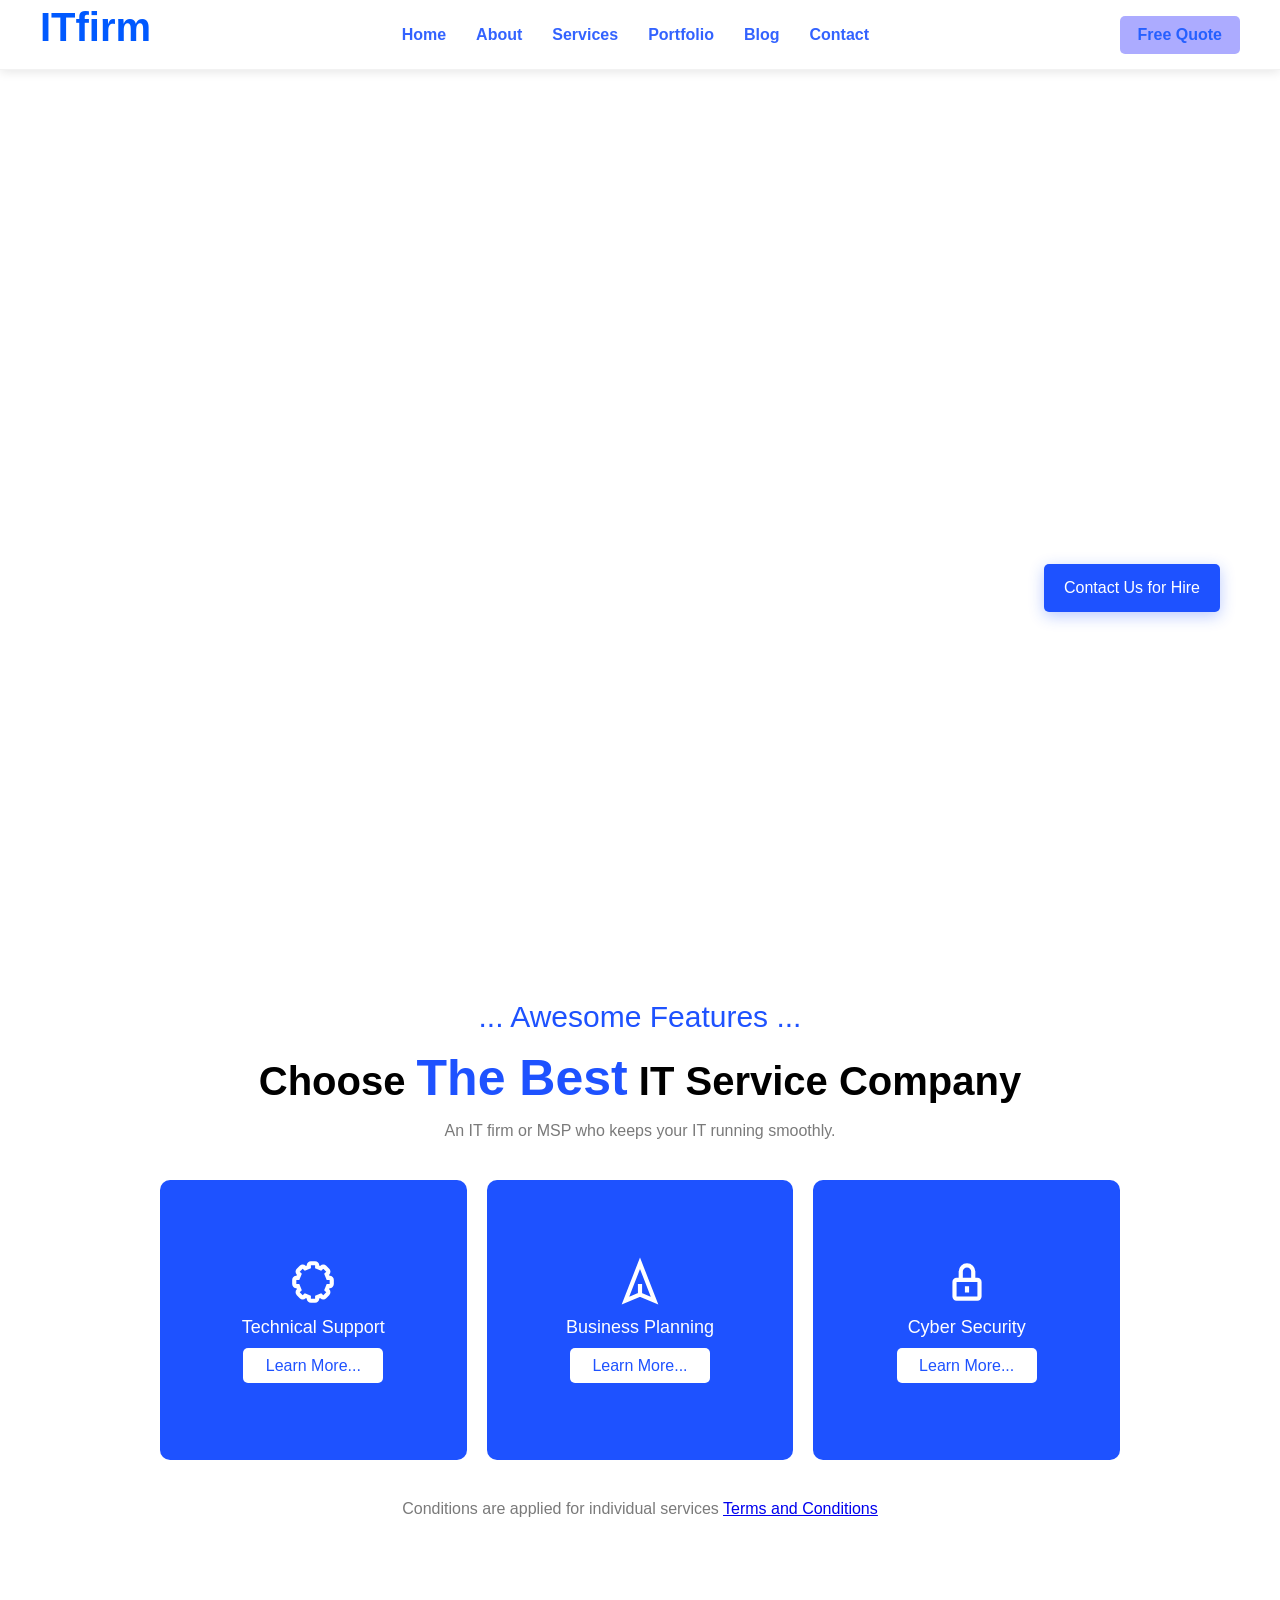
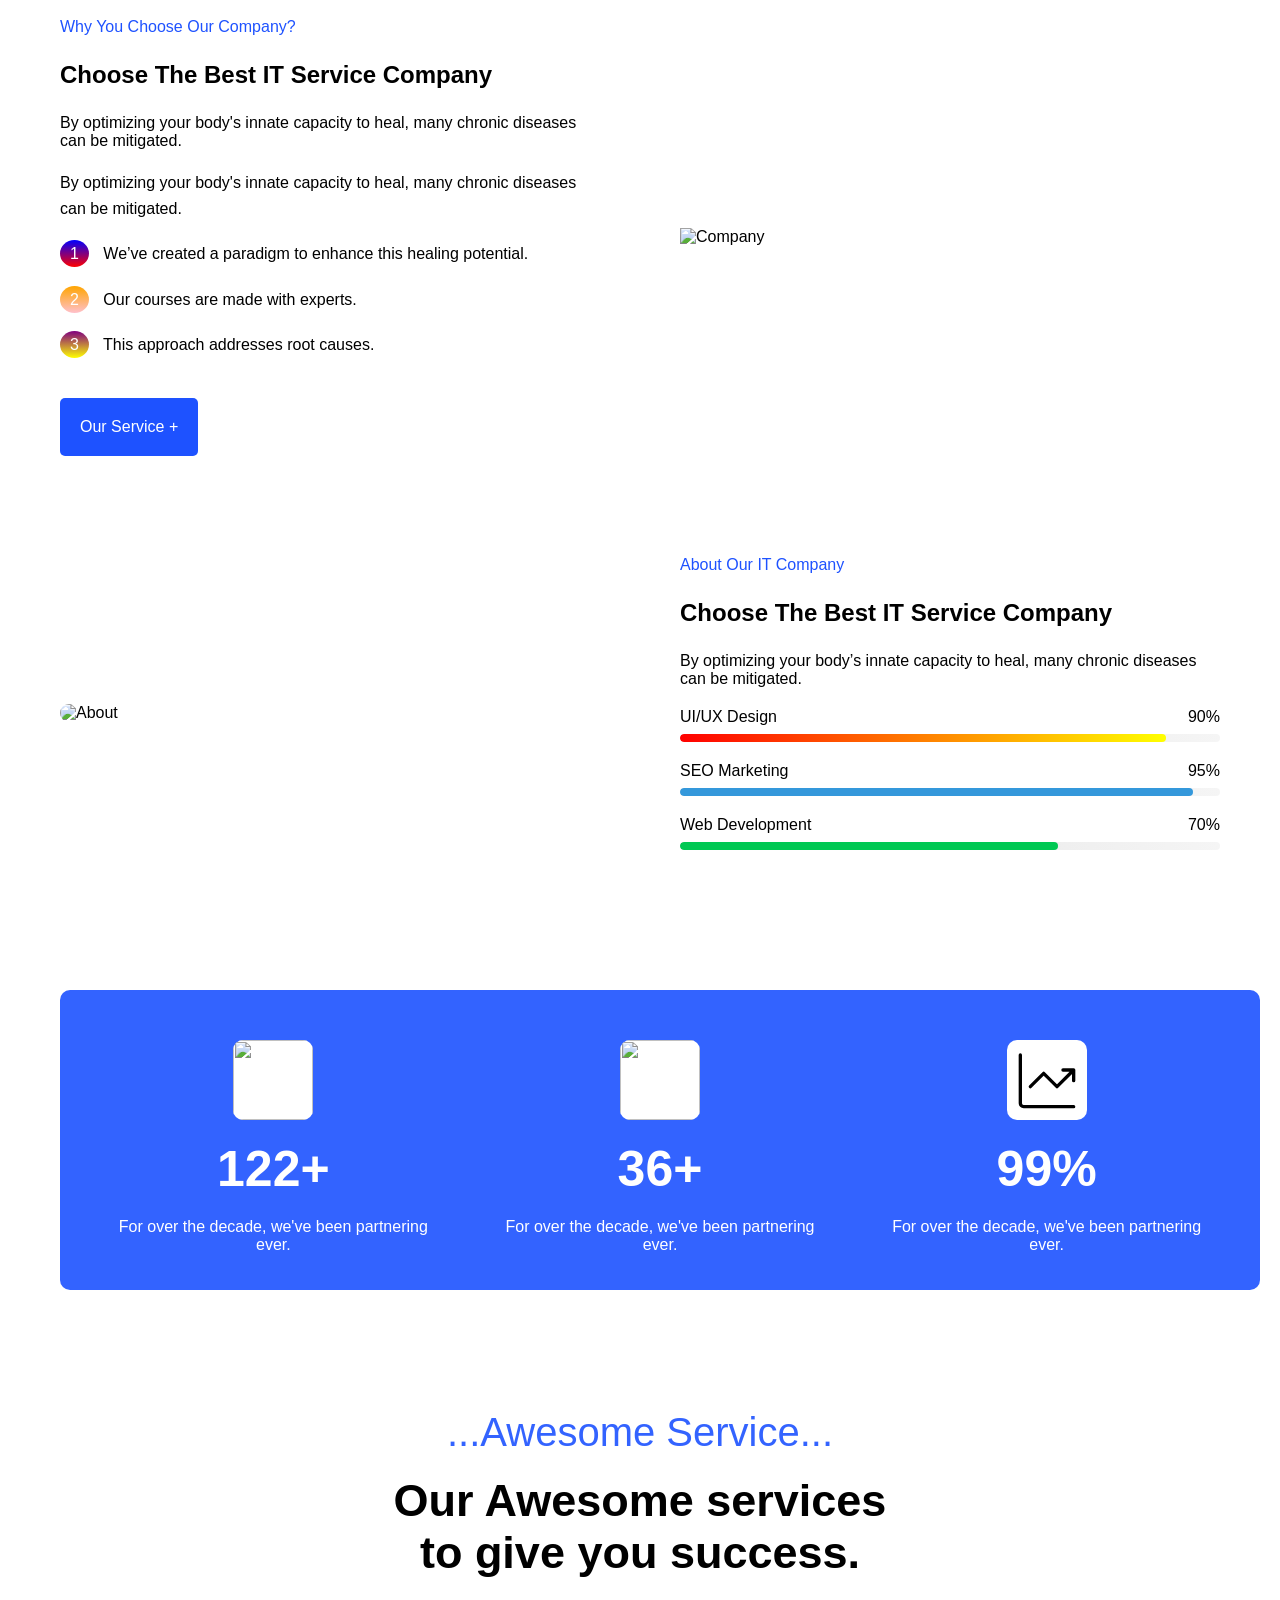
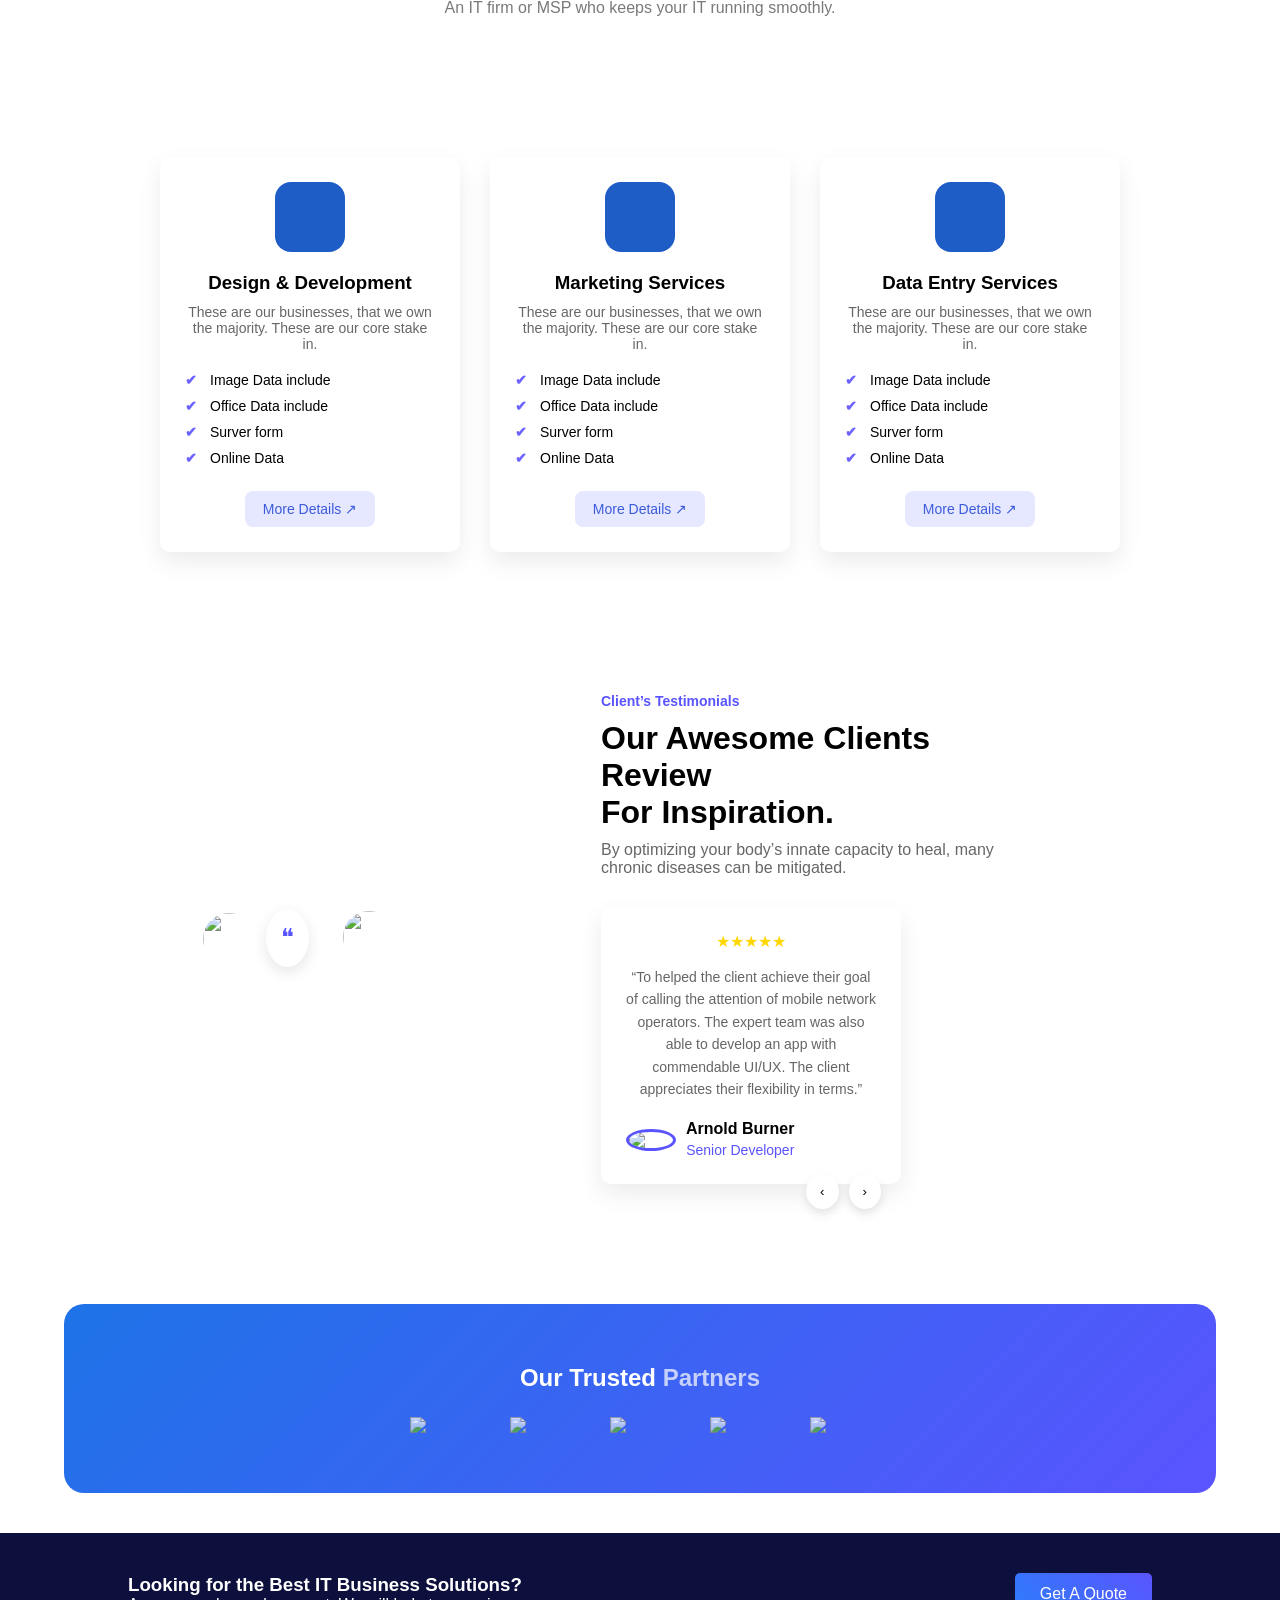
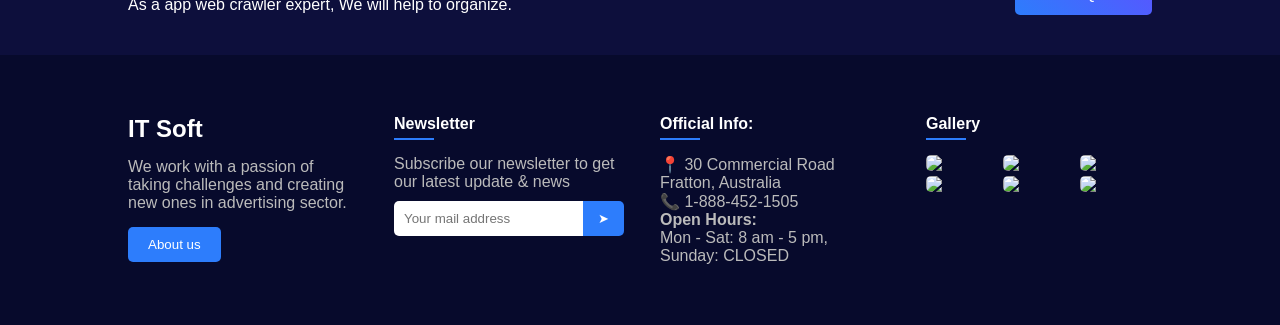
==== Component/index.html @ 1230f1ce "final out" ====
<!DOCTYPE html>
<html lang="en">
<head>
    <meta charset="UTF-8">
    <meta name="viewport" content="width=device-width, initial-scale=1.0">
    <title>IT Firm</title>
    <link rel="stylesheet" href="index.css">
</head>

<body>

    <!-- HOME SECTION -->
    <section class="home" id="home">

        <div class="nav-container">

            <div class="logo">
                <h1>ITfirm</h1>
            </div>

            <nav>
                <a href="#home">Home</a>
                <a href="#about">About</a>
                <a href="#services">Services</a>
                <a href="#portfolio">Portfolio</a>
                <a href="#blog">Blog</a>
                <a href="#contact">Contact</a>
            </nav>

            <div class="quotes-btn">
                <button>Free Quote</button>
            </div>

            <!-- Hamburger Menu -->
            <div class="hamburger" id="hamburger">
                <span></span>
                <span></span>
                <span></span>
            </div>

        </div>

        <!-- Mobile Navigation -->
        <nav class="mobile-nav" id="mobileNav">
            <a href="#home">Home</a>
            <a href="#about">About</a>
            <a href="#services">Services</a>
            <a href="#portfolio">Portfolio</a>
            <a href="#blog">Blog</a>
            <a href="#contact">Contact</a>
        </nav>

        <div class="hero">

            <div class="hero-content">
                <h1>Learning, Working and Vacationing.</h1>

                <p>
                    We observe the ongoing trends and analyze the upcoming technologies
                    to provide the best IT solutions to our clients.
                </p>

                <div class="contact-btn">
                    <button>Contact Us for Hire</button>
                </div>
            </div>

        </div>

    </section>


    <!-- SERVICE SECTION -->
    <section class="service" id="services">

        <div class="service-title">

            <p class="blue">... Awesome Features ...</p>

            <h1>
                Choose <span class="blue">The Best</span> IT Service Company
            </h1>

            <p class="gray-text">
                An IT firm or MSP who keeps your IT running smoothly.
            </p>

        </div>

        <div class="service-card-container">

            <!-- Card 1 -->
            <div class="service-cards">
                <svg xmlns="http://www.w3.org/2000/svg" fill="none" viewBox="0 0 24 24">
                    <path stroke="currentColor" stroke-width="2"
                        d="M21 13v-2a1 1 0 0 0-1-1h-.757l-.707-1.707.535-.536a1 1 0 0 0 0-1.414l-1.414-1.414a1 1 0 0 0-1.414 0l-.536.535L14 4.757V4a1 1 0 0 0-1-1h-2a1 1 0 0 0-1 1v.757l-1.707.707-.536-.535a1 1 0 0 0-1.414 0L4.929 6.343a1 1 0 0 0 0 1.414l.536.536L4.757 10H4a1 1 0 0 0-1 1v2a1 1 0 0 0 1 1h.757l.707 1.707-.535.536a1 1 0 0 0 0 1.414l1.414 1.414a1 1 0 0 0 1.414 0l.536-.535 1.707.707V20a1 1 0 0 0 1 1h2a1 1 0 0 0 1-1v-.757l1.707-.708.536.536a1 1 0 0 0 1.414 0l1.414-1.414a1 1 0 0 0 0-1.414l-.535-.536.707-1.707H20a1 1 0 0 0 1-1Z"/>
                </svg>

                <p>Technical Support</p>
                <button>Learn More...</button>
            </div>

            <!-- Card 2 -->
            <div class="service-cards">
                <svg xmlns="http://www.w3.org/2000/svg" fill="none" viewBox="0 0 24 24">
                    <path stroke="currentColor" stroke-width="2"
                        d="m12 18-7 3 7-18 7 18-7-3Zm0 0v-5"/>
                </svg>

                <p>Business Planning</p>
                <button>Learn More...</button>
            </div>

            <!-- Card 3 -->
            <div class="service-cards">
                <svg xmlns="http://www.w3.org/2000/svg" fill="none" viewBox="0 0 24 24">
                    <path stroke="currentColor" stroke-width="2"
                        d="M12 14v3m-3-6V7a3 3 0 1 1 6 0v4m-8 0h10a1 1 0 0 1 1 1v7a1 1 0 0 1-1 1H7a1 1 0 0 1-1-1v-7a1 1 0 0 1 1-1Z"/>
                </svg>

                <p>Cyber Security</p>
                <button>Learn More...</button>
            </div>

        </div>

        <p class="terms-condition gray-text">
            Conditions are applied for individual services
            <span class="blue">
                <a href="#">Terms and Conditions</a>
            </span>
        </p>

    </section>


    <!-- CHOOSE US -->
    <section class="choose-us">

        <div class="choose-container">

            <div class="choose-title">
                <p>Why You Choose Our Company?</p>

                <h1>Choose The Best IT Service Company</h1>

                <p>
                    By optimizing your body's innate capacity to heal,
                    many chronic diseases can be mitigated.
                </p>
            </div>

            <div class="choose-content">

                <p>
                    By optimizing your body's innate capacity to heal,
                    many chronic diseases can be mitigated.
                </p>
                

                    <p><span class="one">1</span> We’ve created a paradigm to enhance this healing potential.</p>

                    <p ><span class="two">2</span> Our courses are made with experts.</p>

                    <p ><span class="three">3</span> This approach addresses root causes.</p>


                <div class="Our-service-btn">
                    Our Service +
                </div>

            </div>

        </div>

        <img src="./Assets/company.png" alt="Company">

    </section>


    <!-- ABOUT -->
    <section class="about" id="about">

        <img src="./Assets/about-3.png" alt="About">

        <div class="about-container">

            <div class="about-title">
                <p class="blue">About Our IT Company</p>

                <h1>Choose The Best IT Service Company</h1>

                <p>
                    By optimizing your body’s innate capacity to heal,
                    many chronic diseases can be mitigated.
                </p>
            </div>

            <div class="about-service">

                <div class="progress-box">
                    
                    <div class="progress-title">
                        <p>UI/UX Design</p>
                        <span>90%</span>
                    </div>
                    <div class="progress-bar">
                        <div class="progress-fill ux"></div>
                    </div>
                </div>

                <div class="progress-box">
                    <div class="progress-title">
                        <p>SEO Marketing</p>
                        <span>95%</span>
                    </div>
                    <div class="progress-bar">
                        <div class="progress-fill seo"></div>
                    </div>
                </div>

                <div class="progress-box">
                    <div class="progress-title">
                        <p>Web Development</p>
                        <span>70%</span>
                    </div>
                    <div class="progress-bar">
                        <div class="progress-fill web"></div>
                    </div>
                </div>

        </div>

    </section>

    <section class="achive">
        <div class="achive-container">

            <div class="achive-content">
                <img  src="./Assets/icons8-trophy-50.apng.png" alt="" class="trophy-img"> 
                <h2>122+</h2>
                <p>For over the decade, we've been partnering ever.</p>
                
            </div>
            <div class="achive-content">
                <img src="./Assets/icons8-globe-100.apng.png" alt="">
                <h2>36+</h2>
                <p>For over the decade, we've been partnering ever.</p>
            </div>
            <div class="achive-content">
                <svg class="w-6 h-6 text-gray-800 dark:text-white" aria-hidden="true" xmlns="http://www.w3.org/2000/svg" width="80" height="80" fill="none" viewBox="0 0 24 24">
                <path stroke="currentColor" stroke-linecap="round" stroke-linejoin="round" stroke-width="1" d="M4 4.5V19a1 1 0 0 0 1 1h15M7 14l4-4 4 4 5-5m0 0h-3.207M20 9v3.207"/>
                </svg>
                <h2>99%</h2>
                <p>For over the decade, we've been partnering ever.</p>
                
            </div>
        </div>

    </section>

    <section class="awesome">
        
        <div class="awesome-service">

            <div class="awesome-title">

                <p>...Awesome Service...</p>
                <h1>Our Awesome services to give you success.</h1>
                <p class="gray-text">
                    An IT firm or MSP who keeps your IT running smoothly.
                </p>

            </div>
        </div>

        <div class="container">

            <!-- Card 1 -->
            <div class="card">
                <div class="icon">
                <img src="https://cdn-icons-png.flaticon.com/512/1055/1055687.png" alt="">
                </div>
                <h3>Design & Development</h3>
                <p>These are our businesses, that we own the majority. These are our core stake in.</p>

                <ul>
                <li>Image Data include</li>
                <li>Office Data include</li>
                <li>Surver form</li>
                <li>Online Data</li>
                </ul>

                <a href="#" class="btn">More Details ↗</a>
            </div>

            <!-- Card 2 -->
            <div class="card">
                <div class="icon">
                <img src="https://cdn-icons-png.flaticon.com/512/2920/2920277.png" alt="">
                </div>
                <h3>Marketing Services</h3>
                <p>These are our businesses, that we own the majority. These are our core stake in.</p>

                <ul>
                <li>Image Data include</li>
                <li>Office Data include</li>
                <li>Surver form</li>
                <li>Online Data</li>
                </ul>

                <a href="#" class="btn">More Details ↗</a>
            </div>

            <!-- Card 3 -->
            <div class="card">
                <div class="icon">
                <img src="https://cdn-icons-png.flaticon.com/512/1828/1828817.png" alt="">
                </div>
                <h3>Data Entry Services</h3>
                <p>These are our businesses, that we own the majority. These are our core stake in.</p>

                <ul>
                <li>Image Data include</li>
                <li>Office Data include</li>
                <li>Surver form</li>
                <li>Online Data</li>
                </ul>

                <a href="#" class="btn">More Details ↗</a>
            </div>
        </div>
    </section>
    <section class="testimonial">

  <div class="left">
    <div class="main-img">
      <img src="https://images.unsplash.com/photo-1580489944761-15a19d654956" alt="">
    </div>

    <!-- floating avatars -->
    <img class="avatar top" src="https://randomuser.me/api/portraits/women/44.jpg">
    <img class="avatar bottom" src="https://randomuser.me/api/portraits/men/32.jpg">

    <!-- quote icon -->
    <div class="quote">❝</div>
  </div>

  <div class="right">
    <span class="tag">Client’s Testimonials</span>
    <h2>Our Awesome Clients Review <br> For Inspiration.</h2>

    <p class="desc">
      By optimizing your body’s innate capacity to heal, many chronic diseases can be mitigated.
    </p>

    <div class="card">
      <div class="stars">★★★★★</div>

      <p class="review">
        “To helped the client achieve their goal of calling the attention of mobile network operators.
        The expert team was also able to develop an app with commendable UI/UX. The client appreciates their flexibility in terms.”
      </p>

      <div class="user">
        <img src="https://randomuser.me/api/portraits/men/45.jpg">
        <div>
          <h4>Arnold Burner</h4>
          <span>Senior Developer</span>
        </div>
      </div>

      <div class="nav-btns">
        <button>‹</button>
        <button>›</button>
      </div>
    </div>

  </div>

</section>


<!-- TRUSTED PARTNERS -->
<section class="partners">
  <h2>Our Trusted <span>Partners</span></h2>

  <div class="logos">
    <img src="https://cdn-icons-png.flaticon.com/512/2111/2111320.png">
    <img src="https://cdn-icons-png.flaticon.com/512/732/732229.png">
    <img src="https://cdn-icons-png.flaticon.com/512/179/179309.png">
    <img src="https://cdn-icons-png.flaticon.com/512/300/300221.png">
    <img src="https://cdn-icons-png.flaticon.com/512/5968/5968672.png">
  </div>
</section>

<!-- CTA -->
<section class="cta">
  <div class="cta-content">
    <div>
      <h3>Looking for the Best IT Business Solutions?</h3>
      <p>As a app web crawler expert, We will help to organize.</p>
    </div>
    <a href="#" class="cta-btn">Get A Quote</a>
  </div>
</section>

<!-- FOOTER -->
<footer class="footer">
  <div class="footer-container">

    <!-- About -->
    <div class="col">
      <h2 class="logo">IT Soft</h2>
      <p>We work with a passion of taking challenges and creating new ones in advertising sector.</p>
      <button class="about-btn">About us</button>
    </div>

    <!-- Newsletter -->
    <div class="col">
      <h4>Newsletter</h4>
      <p>Subscribe our newsletter to get our latest update & news</p>
      <div class="newsletter">
        <input type="email" placeholder="Your mail address">
        <button>➤</button>
      </div>
    </div>

    <!-- Info -->
    <div class="col">
      <h4>Official Info:</h4>
      <p>📍 30 Commercial Road<br>Fratton, Australia</p>
      <p>📞 1-888-452-1505</p>
      <p><strong>Open Hours:</strong><br>Mon - Sat: 8 am - 5 pm,<br>Sunday: CLOSED</p>
    </div>

    <!-- Gallery -->
    <div class="col">
      <h4>Gallery</h4>
      <div class="gallery">
        <img src="https://picsum.photos/80?1">
        <img src="https://picsum.photos/80?2">
        <img src="https://picsum.photos/80?3">
        <img src="https://picsum.photos/80?4">
        <img src="https://picsum.photos/80?5">
        <img src="https://picsum.photos/80?6">
      </div>
    </div>

  </div>
</footer>

<!-- Hamburger Menu Script -->
<script src="./index.js">
   
</script>

</body>
</html>
---- Component/index.css ----
*{
  padding: 0;
  margin: 0;
  box-sizing: border-box;
}

html{
  scroll-behavior: smooth;
}

body{
  font-family: 'Poppins', sans-serif;
  background-color: #fff;
  overflow-x: hidden;
}

/* ANIMATIONS */
@keyframes fadeInUp {
  from {
    opacity: 0;
    transform: translateY(30px);
  }
  to {
    opacity: 1;
    transform: translateY(0);
  }
}

@keyframes fadeInDown {
  from {
    opacity: 0;
    transform: translateY(-30px);
  }
  to {
    opacity: 1;
    transform: translateY(0);
  }
}

@keyframes fadeInLeft {
  from {
    opacity: 0;
    transform: translateX(-30px);
  }
  to {
    opacity: 1;
    transform: translateX(0);
  }
}

@keyframes fadeInRight {
  from {
    opacity: 0;
    transform: translateX(30px);
  }
  to {
    opacity: 1;
    transform: translateX(0);
  }
}

@keyframes slideInScale {
  from {
    opacity: 0;
    transform: scale(0.9);
  }
  to {
    opacity: 1;
    transform: scale(1);
  }
}

@keyframes bounce {
  0%, 100% {
    transform: translateY(0);
  }
  50% {
    transform: translateY(-10px);
  }
}

@keyframes pulse {
  0%, 100% {
    opacity: 1;
  }
  50% {
    opacity: 0.7;
  }
}

/* -------------------- */
/* FULL SCREEN SECTIONS */
/* -------------------- */
.home{
  min-height: 100vh;
}

.service,
.choose-us,
.about{
  min-height: auto;
}

/* -------------------- */
/* COMMON */
/* -------------------- */
.blue{
  color: #1e52ff;
}

.gray-text{
  color: rgb(122, 122, 122);
}

/* -------------------- */
/* NAVBAR */
/* -------------------- */
.logo {
  display: flex;
  align-items: center;
  flex-shrink: 0;
}

.logo h1{
  font-size: 40px;
  color: rgb(0, 89, 255);
  animation: fadeInDown 0.8s ease-out;
  transition: all 0.3s ease;
  margin: 0;
  white-space: nowrap;
}

.logo h1:hover {
  transform: scale(1.05);
  color: #1e52ff;
}

.nav-container{
  position: fixed;
  top: 0;
  z-index: 1000;

  display: flex;
  justify-content: space-between;
  align-items: center;

  width: 100%;              /* IMPORTANT */
  padding: 15px 40px;
  background-color: white;
  box-shadow: 0 2px 10px rgba(0, 0, 0, 0.1);
  animation: fadeInDown 0.6s ease-out;
  backdrop-filter: blur(10px);
  background-color: rgba(255, 255, 255, 0.95);
  transition: all 0.3s ease;
  top: 0;
  left: 0;
  right: 0;
  height: 70px;
  border-bottom: 1px solid rgba(0, 0, 0, 0.05);
}

nav{
  display: flex;
  gap: 30px;
  flex-wrap: wrap;
  justify-content: center;
}

nav a{
  text-decoration: none;
  color: #3363ff;
  font-size: 16px;
  font-weight: bold;
  position: relative;
  transition: all 0.3s ease;
  animation: fadeInDown 0.8s ease-out backwards;
}

nav a:nth-child(1) { animation-delay: 0.1s; }
nav a:nth-child(2) { animation-delay: 0.2s; }
nav a:nth-child(3) { animation-delay: 0.3s; }
nav a:nth-child(4) { animation-delay: 0.4s; }
nav a:nth-child(5) { animation-delay: 0.5s; }
nav a:nth-child(6) { animation-delay: 0.6s; }

nav a:hover {
  color: #1e52ff;
  transform: translateY(-3px);
}

nav a::after {
  content: '';
  position: absolute;
  width: 0;
  height: 2px;
  bottom: -5px;
  left: 0;
  background-color: #1e52ff;
  transition: width 0.3s ease;
}

nav a:hover::after {
  width: 100%;
}

/* HAMBURGER MENU */
.hamburger {
  display: none;
  flex-direction: column;
  cursor: pointer;
  gap: 6px;
  z-index: 1001;
}

.hamburger span {
  width: 25px;
  height: 3px;
  background-color: #3363ff;
  border-radius: 2px;
  transition: all 0.3s ease;
  display: block;
}

.hamburger.active span:nth-child(1) {
  transform: rotate(45deg) translate(10px, 10px);
}

.hamburger.active span:nth-child(2) {
  opacity: 0;
  transform: translateX(-10px);
}

.hamburger.active span:nth-child(3) {
  transform: rotate(-45deg) translate(8px, -8px);
}

/* Mobile Navigation */
.mobile-nav {
  display: none;
  position: fixed;
  top: 70px;
  left: 0;
  right: 0;
  background: white;
  flex-direction: column;
  gap: 0;
  padding: 0;
  box-shadow: 0 4px 12px rgba(0, 0, 0, 0.1);
  max-height: calc(100vh - 70px);
  overflow-y: auto;
  z-index: 999;
  animation: slideInDown 0.4s ease-out;
  border-bottom: 1px solid rgba(0, 0, 0, 0.05);
}

.mobile-nav.active {
  display: flex;
}

.mobile-nav a {
  padding: 15px 20px;
  text-decoration: none;
  color: #3363ff;
  font-size: 16px;
  font-weight: bold;
  border-bottom: 1px solid #f0f0f0;
  transition: all 0.3s ease;
  text-align: center;
  animation: fadeInDown 0.5s ease-out;
  display: block;
  width: 100%;
}

.mobile-nav a:hover {
  background-color: #f5f7ff;
  color: #1e52ff;
  transform: translateX(10px);
}

.mobile-nav a:last-child {
  border-bottom: none;
}

.quotes-btn {
  flex-shrink: 0;
  display: flex;
  align-items: center;
}

.quotes-btn button{
  padding: 10px 18px;
  font-size: 16px;
  background-color: #0400ff54;
  color: rgb(38, 96, 255);
  font-weight: bold;
  border: none;
  border-radius: 5px;
  cursor: pointer;
  animation: fadeInRight 0.8s ease-out;
  transition: all 0.3s ease;
}

.quotes-btn button:hover {
  background-color: #0400ff;
  color: white;
  transform: scale(1.05);
  box-shadow: 0 5px 15px rgba(4, 0, 255, 0.3);
}

/* -------------------- */
/* HOME + HERO */
/* -------------------- */
.home{
  padding: 0;
}

.hero{
  flex: 1;
  min-height: calc(100vh - 70px);
  display: flex;
  justify-content: flex-end;
  align-items: center; /* center vertically */
  background-image: url("./Assets/Untitled design (1).jpg");
  background-size: cover;
  background-position: center;
  padding: 40px 60px;
  margin-top: 70px;
  position: relative;
}

.hero-content{
  max-width: 700px;
  color: white;
  animation: fadeInUp 1s ease-out;
  text-align: right;
  width: 100%;
}

.hero-content h1{
  font-size: 48px;
  margin-bottom: 20px;
  animation: fadeInUp 1s ease-out 0.2s backwards;
  line-height: 1.2;
  word-wrap: break-word;
}

.hero-content p {
  animation: fadeInUp 1s ease-out 0.4s backwards;
  line-height: 1.6;
  word-wrap: break-word;
}

.contact-btn{
  margin-top: 20px;
  animation: fadeInUp 1s ease-out 0.6s backwards;
}

.contact-btn button{
  padding: 15px 20px;
  font-size: 16px;
  background-color: #1e52ff;
  color: white;
  border: none;
  border-radius: 5px;
  cursor: pointer;
  transition: all 0.3s ease;
  box-shadow: 0 4px 15px rgba(30, 82, 255, 0.3);
}

.contact-btn button:hover {
  background-color: #0400ff;
  transform: translateY(-3px);
  box-shadow: 0 8px 25px rgba(30, 82, 255, 0.5);
}

/* -------------------- */
/* SERVICE SECTION */
/* -------------------- */
.service{
  align-items: center;
  text-align: center;
  margin-top: 30px;
  padding: 0 20px;
}

.service-title{
  min-width: 600px;
  width: 100%;
  align-items: center;
  animation: fadeInUp 0.8s ease-out;
}

.service-title h1{
  margin:15px 0;
  font-size: 40px;
  animation: fadeInUp 0.8s ease-out 0.2s backwards;
}

.service-title .blue{
  font-size: 30px;
  color: #1e52ff;
  animation: fadeInUp 0.8s ease-out 0.1s backwards;
}

.service-title span:first-child {
  font-size: 50px;
}

.service-title p {
  animation: fadeInUp 0.8s ease-out 0.3s backwards;
}

/* CARDS */
.service-card-container{
  margin: 40px auto;
  display: grid;
  grid-template-columns: repeat(auto-fit, minmax(250px, 1fr));
  gap: 20px;
  max-width: 1200px;
  width: 100%;
  padding: 0 20px;
}

.service-cards{
  background-color: #1e52ff;
  padding: 20px;
  border-radius: 10px;
  color: white;
  font-size: 18px;
  height: 280px;

  display: flex;
  flex-direction: column;
  justify-content: center;
  align-items: center;
  gap: 10px;
  animation: slideInScale 0.6s ease-out;
  transition: all 0.3s ease;
  cursor: pointer;
}

.service-cards:nth-child(1) { animation-delay: 0.1s; }
.service-cards:nth-child(2) { animation-delay: 0.2s; }
.service-cards:nth-child(3) { animation-delay: 0.3s; }

.service-cards:hover{
  transform: translateY(-10px);
  box-shadow: 0 15px 40px rgba(30, 82, 255, 0.4);
}

.service-cards svg{
  width: 50px;
  height: 50px;
  animation: bounce 2s infinite;
}

.service-cards button{
  font-size: 16px;
  background-color: white;
  color: #1e52ff;
  border: none;
  width: 140px;
  height: 35px;
  border-radius: 5px;
  cursor: pointer;
  transition: all 0.3s ease;
}

.service-cards button:hover {
  background-color: #1e52ff;
  color: white;
  transform: scale(1.05);
}

.terms-condition{
  text-align: center;
}

.terms-condition span{
  text-decoration: underline;
}

/* -------------------- */
/* CHOOSE US */
/* -------------------- */
.choose-us{
  display: grid;
  grid-template-columns: repeat(2, 1fr);
  gap: 80px;
  align-items: center;
  justify-content:space-evenly;
  max-width: 1200px;
  margin: 100px auto;
  padding: 0 20px;
}

.choose-title{
  animation: fadeInLeft 0.8s ease-out;
}

.choose-title h1{
  margin: 25px 0;
  animation: fadeInUp 0.8s ease-out 0.2s backwards;
}

.choose-title p:first-child{
  color: #1e52ff;
  animation: fadeInUp 0.8s ease-out 0.1s backwards;
}

.choose-title p:last-child {
  animation: fadeInUp 0.8s ease-out 0.3s backwards;
}

.choose-content{
  animation: fadeInRight 0.8s ease-out;
}

.choose-content p{
  margin: 20px 0;
  animation: fadeInUp 0.8s ease-out backwards;
  line-height: 1.6;
}

.choose-content span{
  padding: 5px 10px;
  border-radius: 50%;
  color: white;
  margin-right: 10px;
  transition: all 0.3s ease;
}

.one{ background: linear-gradient(blue, red); }
.two{ background: linear-gradient(orange, pink); }
.three{ background: linear-gradient(purple, yellow); }

.choose-content span:hover {
  transform: scale(1.2) rotate(10deg);
}

.Our-service-btn{
  margin-top: 20px;
  background: #1e52ff;
  color: white;
  display: inline-block;
  padding:20px 20px;
  border-radius: 5px;
  cursor: pointer;
  animation: slideInScale 0.8s ease-out;
  transition: all 0.3s ease;
}

.Our-service-btn:hover {
  background: #0400ff;
  transform: translateY(-5px);
  box-shadow: 0 10px 25px rgba(30, 82, 255, 0.4);
}

.choose-us img{
  width: 100%;
  max-width: 700px;
  animation: fadeInRight 0.8s ease-out;
  transition: transform 0.3s ease;
}

.choose-us img:hover {
  transform: scale(1.05);
}

/* -------------------- */
/* ABOUT */
/* -------------------- */
.about{
  display: grid;
  grid-template-columns: repeat(2, 1fr);
  gap: 80px;
  align-items: center;
  justify-content:space-evenly;
  max-width: 1200px;
  margin: 100px auto;
  padding: 0 20px;
}

.about img{
  width: 100%;
  max-width: 700px;
  animation: fadeInLeft 0.8s ease-out;
  border-radius: 10px;
  transition: transform 0.3s ease;
}

.about img:hover {
  transform: scale(1.05);
}

.about-container{
  animation: fadeInRight 0.8s ease-out;
}

.about-title h1{
  margin: 25px 0;
  animation: fadeInUp 0.8s ease-out 0.2s backwards;
}

.about-title p:first-child {
  animation: fadeInUp 0.8s ease-out 0.1s backwards;
}

.about-title p:last-child {
  animation: fadeInUp 0.8s ease-out 0.3s backwards;
}

.about-service{
  margin-top: 20px;
  animation: fadeInUp 0.8s ease-out 0.4s backwards;
}

/* Progress Box */
.progress-box{
  margin: 20px 0;
  animation: slideInScale 0.6s ease-out;
}

/* Title Row */
.progress-title{
  display: flex;
  justify-content: space-between;
  margin-bottom: 8px;
  font-weight: 500;
  animation: fadeInUp 0.6s ease-out;
}

/* Background Bar */
.progress-bar{
  width: 100%;
  height: 8px;
  background-color: #ddd;
  border-radius: 10px;
  overflow: hidden;
  background: linear-gradient(90deg, #e0e0e0 0%, #f5f5f5 100%);
}

/* Fill */
.progress-fill{
  height: 100%;
  border-radius: 10px;
  animation: slideInScale 1.5s ease-out forwards;
  transform-origin: left;
}

/* Individual Progress */
.ux{
  width: 90%;
  background: linear-gradient(to right, red, yellow);
  animation: slideInScale 1.5s ease-out;
}

.seo{
  width: 95%;
  background: #3498db;
  animation: slideInScale 1.8s ease-out;
}

.web{
  width: 70%;
  background: #00c853;
  animation: slideInScale 1.2s ease-out;
}
.achive-content>:first-child{
  margin-top: 10px;
  width: 80px;
  height: 80px;
  background-color: white;
  border-radius: 10px;
  color: black;
  animation: slideInScale 0.6s ease-out;
  transition: transform 0.3s ease;
}

.achive-content>:first-child:hover {
  transform: scale(1.1) rotate(5deg);
}

.achive-content>:nth-child(2){
  font-size: 50px;
  animation: bounce 2s infinite;
}

.achive{
  display: flex;
  align-items: center;
  justify-content: center;
  width: 100%;
  margin: 20px;
  padding: 20px;
}

.achive-content{
  display: flex;
  gap: 20px;
  align-items: center;
  justify-content: center;
  text-align: center;
  flex-direction: column;
  flex-wrap: wrap;
  margin: 20px;
  max-width: 350px;
  color: white;
  animation: slideInScale 0.6s ease-out;
}

.achive-content:nth-child(1) { animation-delay: 0.1s; }
.achive-content:nth-child(2) { animation-delay: 0.2s; }
.achive-content:nth-child(3) { animation-delay: 0.3s; }

.achive-content h2 {
  animation: fadeInUp 0.8s ease-out;
}

.achive-content p {
  animation: fadeInUp 0.8s ease-out 0.1s backwards;
}

.achive-container{
  margin-top: 50px auto;
  display: grid;
  grid-template-columns: repeat(3,1fr);
  max-width: 1200px;
  justify-content: center;
  align-items: center;
  background-color: #3363ff;
  height: 300px;
  border-radius: 10px;
  padding: 20px;
}
/* 
 service
 */

.awesome-service{
  text-align: center;
  display: flex;
  justify-content: center;
  align-items: center;
  margin: 20px;
  padding: 60px 20px;
}

.awesome-title{
  width: 45%;
  animation: fadeInUp 0.8s ease-out;
}

.awesome-title p:first-child{
  font-size: 40px;
  color: #3363ff;
  margin: 20px;
  animation: fadeInDown 0.8s ease-out;
}

.awesome-title h1{
  font-size: 45px;
  color: #000000;
  margin: 20px;
  animation: fadeInUp 0.8s ease-out 0.2s backwards;
}

.awesome-title p:last-child {
  animation: fadeInUp 0.8s ease-out 0.3s backwards;
}

.container {
  display: flex;
  justify-content: center;
  gap: 30px;
  padding: 60px 20px;
  flex-wrap: wrap;
  max-width: 1400px;
  margin: 0 auto;
}

.card {
  background: #fff;
  width: 300px;
  padding: 30px 25px;
  border-radius: 12px;
  text-align: center;
  box-shadow: 0 10px 25px rgba(0,0,0,0.08);
  transition: all 0.3s ease;
  animation: slideInScale 0.6s ease-out;
}

.card:nth-child(1) { animation-delay: 0.1s; }
.card:nth-child(2) { animation-delay: 0.2s; }
.card:nth-child(3) { animation-delay: 0.3s; }

.card:hover {
  transform: translateY(-15px);
  box-shadow: 0 20px 40px rgba(0,0,0,0.15);
}

.icon {
  width: 70px;
  height: 70px;
  background: #1e5cc6;
  border-radius: 16px;
  display: flex;
  align-items: center;
  justify-content: center;
  margin: 0 auto 20px;
  animation: bounce 2s infinite;
  transition: all 0.3s ease;
}

.card:hover .icon {
  background: #3363ff;
  transform: scale(1.1);
}

.icon img {
  width: 35px;
  filter: invert(1);
}

.card h3 {
  margin-bottom: 10px;
  animation: fadeInUp 0.6s ease-out;
}

.card p {
  font-size: 14px;
  color: #666;
  margin-bottom: 20px;
  animation: fadeInUp 0.6s ease-out 0.1s backwards;
}

.card ul {
  list-style: none;
  text-align: left;
  margin-bottom: 25px;
  animation: fadeInUp 0.6s ease-out 0.2s backwards;
}

.card ul li {
  margin: 10px 0;
  position: relative;
  padding-left: 25px;
  font-size: 14px;
  transition: all 0.3s ease;
}

.card ul li:hover {
  transform: translateX(5px);
}

/* Check icon */
.card ul li::before {
  content: "✔";
  position: absolute;
  left: 0;
  color: #6c63ff;
  font-weight: bold;
}

.btn {
  display: inline-block;
  padding: 10px 18px;
  background: #e6e8ff;
  color: #3b5bdb;
  border-radius: 8px;
  text-decoration: none;
  font-size: 14px;
  transition: all 0.3s ease;
  animation: slideInScale 0.6s ease-out 0.3s backwards;
}

.btn:hover {
  background: #3b5bdb;
  color: #fff;
  transform: translateY(-3px);
  box-shadow: 0 8px 15px rgba(59, 91, 219, 0.3);
}

.testimonial {
  display: flex;
  align-items: center;
  justify-content: space-around;
  padding: 80px 10%;
  gap: 20px;
}

/* LEFT SIDE */
.left {
  position: relative;
  animation: fadeInLeft 0.8s ease-out;
}

.main-img img {
  width: 320px;
  border-radius: 50%;
  animation: slideInScale 0.8s ease-out;
  transition: transform 0.3s ease;
}

.main-img img:hover {
  transform: scale(1.05);
}

.avatar {
  width: 60px;
  height: 60px;
  border-radius: 50%;
  position: absolute;
  border: 4px solid #fff;
  animation: slideInScale 0.6s ease-out;
}

.avatar.top {
  top: -20px;
  right: 20px;
  animation-delay: 0.2s;
}

.avatar.bottom {
  bottom: -20px;
  left: 60px;
  animation-delay: 0.3s;
}

.quote {
  position: absolute;
  right: -30px;
  top: 50%;
  transform: translateY(-50%);
  background: #fff;
  padding: 15px;
  border-radius: 50%;
  font-size: 24px;
  color: #5a54ff;
  box-shadow: 0 5px 15px rgba(0,0,0,0.1);
  animation: pulse 2s infinite;
}

/* RIGHT SIDE */
.right {
  max-width: 400px;
  animation: fadeInRight 0.8s ease-out;
}

.tag {
  color: #5a54ff;
  font-size: 14px;
  font-weight: 600;
  animation: fadeInUp 0.6s ease-out;
}

.right h2 {
  font-size: 32px;
  margin: 10px 0;
  animation: fadeInUp 0.6s ease-out 0.1s backwards;
}

.desc {
  color: #666;
  margin-bottom: 30px;
  animation: fadeInUp 0.6s ease-out 0.2s backwards;
}

/* CARD */
.card {
  background: #fff;
  padding: 25px;
  border-radius: 10px;
  box-shadow: 0 10px 25px rgba(0,0,0,0.08);
  position: relative;
  animation: slideInScale 0.8s ease-out 0.3s backwards;
  transition: all 0.3s ease;
}

.card:hover {
  box-shadow: 0 15px 35px rgba(0,0,0,0.15);
  transform: translateY(-5px);
}

.stars {
  color: gold;
  margin-bottom: 15px;
  animation: fadeInUp 0.6s ease-out;
}

.review {
  color: #555;
  line-height: 1.6;
  margin-bottom: 20px;
  animation: fadeInUp 0.6s ease-out 0.1s backwards;
}

.user {
  display: flex;
  align-items: center;
  gap: 10px;
  animation: fadeInUp 0.6s ease-out 0.2s backwards;
}

.user img {
  width: 50px;
  border-radius: 50%;
  border: 3px solid #5a54ff;
  transition: transform 0.3s ease;
}

.user img:hover {
  transform: scale(1.1);
}

.user h4 {
  margin-bottom: 3px;
}

.user span {
  color: #5a54ff;
  font-size: 14px;
}

/* NAV BUTTONS */
.nav-btns {
  position: absolute;
  bottom: -25px;
  right: 20px;
  display: flex;
  gap: 5px;
}

.nav-btns button {
  border: none;
  background: #fff;
  padding: 10px 14px;
  margin-left: 5px;
  border-radius: 50%;
  cursor: pointer;
  box-shadow: 0 5px 10px rgba(0,0,0,0.1);
  transition: all 0.3s ease;
  animation: slideInScale 0.6s ease-out;
}

.nav-btns button:nth-child(1) { animation-delay: 0.3s; }
.nav-btns button:nth-child(2) { animation-delay: 0.4s; }

.nav-btns button:hover {
  background: #5a54ff;
  color: #fff;
  transform: scale(1.1);
}


/* PARTNERS */
.partners {
  background: linear-gradient(135deg, #1e73e8, #5a54ff);
  color: #fff;
  text-align: center;
  padding: 60px 20px;
  border-radius: 20px;
  margin: 40px auto;
  width: 80%;
  max-width: 1200px;
  animation: slideInScale 0.8s ease-out;
}

.partners h2 {
  animation: fadeInUp 0.8s ease-out;
}

.partners h2 span {
  opacity: 0.7;
}

.logos {
  margin-top: 25px;
  display: flex;
  justify-content: center;
  gap: 40px;
  flex-wrap: wrap;
}

.logos img {
  width: 60px;
  opacity: 0.8;
  animation: fadeInUp 0.6s ease-out;
  transition: all 0.3s ease;
}

.logos img:nth-child(1) { animation-delay: 0.1s; }
.logos img:nth-child(2) { animation-delay: 0.2s; }
.logos img:nth-child(3) { animation-delay: 0.3s; }
.logos img:nth-child(4) { animation-delay: 0.4s; }
.logos img:nth-child(5) { animation-delay: 0.5s; }

.logos img:hover {
  opacity: 1;
  transform: scale(1.15) rotate(5deg);
}

/* CTA */
.cta {
  background: #0d0f3c;
  padding: 40px 10%;
  color: #fff;
}

.cta-content {
  display: flex;
  justify-content: space-between;
  align-items: center;
  animation: fadeInUp 0.8s ease-out;
  gap: 20px;
}

.cta-content div {
  animation: fadeInLeft 0.8s ease-out;
}

.cta-content h3 {
  animation: fadeInUp 0.8s ease-out 0.1s backwards;
}

.cta-content p {
  animation: fadeInUp 0.8s ease-out 0.2s backwards;
}

.cta-btn {
  background: linear-gradient(45deg, #2d7dfc, #5a54ff);
  padding: 12px 25px;
  color: #fff;
  text-decoration: none;
  border-radius: 5px;
  animation: fadeInRight 0.8s ease-out;
  transition: all 0.3s ease;
  display: inline-block;
}

.cta-btn:hover {
  transform: translateY(-3px);
  box-shadow: 0 10px 25px rgba(45, 125, 252, 0.4);
}

/* FOOTER */
.footer {
  background: #070a2c;
  color: #bbb;
  padding: 60px 10%;
}

.footer-container {
  display: flex;
  gap: 40px;
  flex-wrap: wrap;
  max-width: 1400px;
  margin: 0 auto;
}

.col {
  flex: 1;
  min-width: 220px;
  animation: fadeInUp 0.8s ease-out;
}

.col:nth-child(1) { animation-delay: 0.1s; }
.col:nth-child(2) { animation-delay: 0.2s; }
.col:nth-child(3) { animation-delay: 0.3s; }
.col:nth-child(4) { animation-delay: 0.4s; }

.logo {
  color: #fff;
  margin-bottom: 15px;
  animation: fadeInDown 0.8s ease-out;
}

.about-btn {
  margin-top: 15px;
  padding: 10px 20px;
  background: #2d7dfc;
  color: #fff;
  border: none;
  cursor: pointer;
  animation: slideInScale 0.6s ease-out;
  transition: all 0.3s ease;
  border-radius: 5px;
}

.about-btn:hover {
  background: #5a54ff;
  transform: translateY(-3px);
  box-shadow: 0 8px 15px rgba(45, 125, 252, 0.3);
}

.col h4 {
  color: #fff;
  margin-bottom: 15px;
  position: relative;
  animation: fadeInUp 0.6s ease-out;
}

.col h4::after {
  content: "";
  width: 40px;
  height: 2px;
  background: #2d7dfc;
  display: block;
  margin-top: 5px;
  animation: slideInScale 0.6s ease-out;
}

/* NEWSLETTER */
.newsletter {
  display: flex;
  margin-top: 10px;
  animation: slideInScale 0.6s ease-out;
}

.newsletter input {
  padding: 10px;
  border: none;
  flex: 1;
  transition: all 0.3s ease;
  border-radius: 5px 0 0 5px;
}

.newsletter input:focus {
  outline: none;
  box-shadow: 0 0 10px rgba(45, 125, 252, 0.3);
}

.newsletter button {
  background: #2d7dfc;
  border: none;
  color: #fff;
  padding: 0 15px;
  cursor: pointer;
  transition: all 0.3s ease;
  border-radius: 0 5px 5px 0;
}

.newsletter button:hover {
  background: #5a54ff;
  transform: translateX(3px);
}

/* GALLERY */
.gallery {
  display: grid;
  grid-template-columns: repeat(3, 1fr);
  gap: 5px;
  animation: slideInScale 0.6s ease-out;
}

.gallery img {
  width: 100%;
  transition: all 0.3s ease;
  border-radius: 5px;
}

.gallery img:hover {
  transform: scale(1.1);
}

/* -------------------- */
/* RESPONSIVE */
/* -------------------- */

/* Large screens */
@media (max-width: 1400px) {
  .service-card-container {
    max-width: 1000px;
  }

  .container {
    max-width: 1200px;
  }

  .partners {
    width: 90%;
  }
}

/* Tablets and smaller desktops */
@media (max-width: 992px) {
  
  body {
    padding: 0;
  }

  .nav-container {
    padding: 15px 20px;
  }

  .hero {
    margin-top: 100px;
    padding: 30px 20px;
  }

  .hero-content h1 {
    font-size: 36px;
  }

  .hero-content p {
    font-size: 16px;
  }

  .service-title {
    width: 90%;
    padding: 0 20px;
  }

  .service-title h1 {
    font-size: 32px;
  }

  .choose-us,
  .about {
    grid-template-columns: 1fr;
    text-align: center;
    gap: 40px;
    margin: 60px auto;
    padding: 0 20px;
  }

  .choose-us img,
  .about img {
    max-width: 100%;
    margin: 0 auto;
  }

  .testimonial {
    flex-direction: column;
    text-align: center;
    padding: 60px 20px;
    gap: 40px;
  }

  .left {
    margin-bottom: 30px;
  }

  .right {
    max-width: 100%;
  }

  .awesome-title {
    width: 80%;
  }

  .awesome-title h1 {
    font-size: 36px;
  }

  .achive-container {
    grid-template-columns: 1fr;
    height: auto;
    gap: 30px;
    padding: 30px 20px;
  }

  .footer-container {
    gap: 30px;
  }

  .partners {
    width: 95%;
    margin: 30px auto;
    padding: 40px 20px;
  }

  .cta {
    padding: 30px 20px;
  }

  .cta-content {
    flex-direction: column;
    gap: 20px;
    text-align: center;
  }
}

/* Tablets */
@media (max-width: 768px) {

  .nav-container {
    flex-direction: row;
    gap: 0;
    padding: 12px 20px;
    position: fixed;
    width: 100%;
    height: auto;
    min-height: 60px;
  }

  .logo h1 {
    font-size: 32px;
  }

  nav {
    display: none;
  }

  .hamburger {
    display: flex;
  }

  .mobile-nav {
    display: none;
  }

  .mobile-nav.active {
    display: flex;
  }

  .quotes-btn button {
    padding: 8px 15px;
    font-size: 14px;
  }

  .home {
    margin-top: 0;
  }

  .hero {
    justify-content: center;
    align-items: center;
    min-height: calc(100vh - 100px);
    margin-top: 0;
    padding: 60px 20px;
    text-align: center;
  }

  .hero-content {
    max-width: 100%;
    text-align: center;
    padding-right: 0;
  }

  .hero-content h1 {
    font-size: 28px;
    margin-bottom: 15px;
  }

  .hero-content p {
    font-size: 14px;
  }

  .contact-btn button {
    padding: 12px 18px;
    font-size: 14px;
  }

  .service {
    padding: 10px;
  }

  .service-title {
    width: 100%;
    min-width: unset;
  }

  .service-title h1 {
    font-size: 28px;
    margin: 10px 0;
  }

  .service-title p {
    font-size: 14px;
  }

  .service-card-container {
    grid-template-columns: 1fr;
    gap: 15px;
    max-width: 100%;
    padding: 0 10px;
    margin: 20px auto;
  }

  .service-cards {
    height: 250px;
    padding: 15px;
  }

  .service-cards svg {
    width: 40px;
    height: 40px;
  }

  .terms-condition {
    padding: 0 20px;
    font-size: 12px;
  }

  .choose-us,
  .about {
    gap: 30px;
    margin: 40px 0;
  }

  .choose-title h1,
  .about-title h1 {
    font-size: 24px;
  }

  .choose-title p,
  .about-title p {
    font-size: 14px;
  }

  .choose-content p,
  .about-title p {
    font-size: 14px;
  }

  .Our-service-btn {
    padding: 15px 18px;
    font-size: 14px;
  }

  .progress-box {
    margin: 15px 0;
  }

  .awesome-service {
    padding: 40px 20px;
  }

  .awesome-title {
    width: 100%;
  }

  .awesome-title p:first-child {
    font-size: 32px;
  }

  .awesome-title h1 {
    font-size: 28px;
  }

  .container {
    padding: 40px 10px;
    gap: 20px;
  }

  .card {
    width: 100%;
    max-width: 300px;
  }

  .achive-container {
    grid-template-columns: 1fr;
    height: auto;
    gap: 25px;
    padding: 25px 15px;
  }

  .achive-content {
    max-width: 100%;
  }

  .testimonial {
    padding: 40px 20px;
  }

  .main-img img {
    width: 250px;
  }

  .avatar {
    width: 50px;
    height: 50px;
  }

  .right h2 {
    font-size: 24px;
  }

  .desc {
    font-size: 14px;
  }

  .quote {
    right: -15px;
    padding: 10px;
    font-size: 20px;
  }

  .partners {
    width: 100%;
    margin: 20px auto;
    padding: 30px 15px;
    border-radius: 15px;
  }

  .partners h2 {
    font-size: 24px;
  }

  .logos {
    gap: 25px;
  }

  .logos img {
    width: 50px;
  }

  .cta {
    padding: 25px 15px;
  }

  .cta-content div h3 {
    font-size: 20px;
  }

  .cta-btn {
    padding: 10px 20px;
    font-size: 14px;
  }

  .footer {
    padding: 40px 15px;
  }

  .footer-container {
    gap: 20px;
  }

  .col {
    min-width: 100%;
  }

  .col h4 {
    font-size: 16px;
  }

  .newsletter input,
  .newsletter button {
    padding: 10px;
  }

  .gallery {
    grid-template-columns: repeat(2, 1fr);
  }
}

/* Mobile phones */
@media (max-width: 480px) {

  .nav-container {
    flex-direction: row;
    padding: 12px 15px;
    gap: 0;
    justify-content: space-between;
  }

  .logo h1 {
    font-size: 24px;
  }

  nav {
    display: none;
  }

  .hamburger {
    display: flex;
  }

  .hamburger span {
    width: 22px;
    height: 2.5px;
  }

  .mobile-nav {
    display: none;
  }

  .mobile-nav.active {
    display: flex;
  }

  .mobile-nav a {
    padding: 12px 15px;
    font-size: 14px;
  }

  .quotes-btn {
    display: none;
  }

  .quotes-btn button {
    padding: 8px 12px;
    font-size: 12px;
  }

  .hero {
    min-height: 70vh;
    padding: 50px 15px;
    margin-top: 0;
    justify-content: center;
    align-items: center;
  }

  .hero-content {
    text-align: center;
    padding-right: 0;
    padding-left: 0;
  }

  .hero-content h1 {
    font-size: 22px;
    margin-bottom: 12px;
  }

  .hero-content p {
    font-size: 13px;
  }

  .contact-btn button {
    padding: 10px 15px;
    font-size: 12px;
  }

  .service-title h1 {
    font-size: 22px;
  }

  .service-title p {
    font-size: 12px;
  }

  .service-cards {
    height: 220px;
    padding: 15px;
  }

  .service-cards svg {
    width: 35px;
    height: 35px;
  }

  .service-cards button {
    width: 120px;
    height: 32px;
    font-size: 12px;
  }

  .choose-title h1 {
    font-size: 20px;
  }

  .choose-title p {
    font-size: 12px;
  }

  .choose-content p {
    font-size: 12px;
  }

  .Our-service-btn {
    padding: 12px 15px;
    font-size: 12px;
  }

  .about-title h1 {
    font-size: 20px;
  }

  .progress-box {
    margin: 12px 0;
  }

  .awesome-service {
    padding: 25px 15px;
  }

  .awesome-title {
    width: 100%;
  }

  .awesome-title p:first-child {
    font-size: 24px;
  }

  .awesome-title h1 {
    font-size: 20px;
  }

  .container {
    padding: 25px 10px;
    gap: 15px;
  }

  .card {
    width: 100%;
    padding: 20px 15px;
  }

  .card h3 {
    font-size: 16px;
  }

  .card p {
    font-size: 12px;
  }

  .card ul li {
    font-size: 12px;
  }

  .btn {
    font-size: 12px;
    padding: 8px 15px;
  }

  .achive-container {
    gap: 20px;
    padding: 20px 15px;
  }

  .achive-content h2 {
    font-size: 36px;
  }

  .achive-content p {
    font-size: 12px;
  }

  .testimonial {
    padding: 30px 15px;
    gap: 20px;
  }

  .main-img img {
    width: 200px;
  }

  .avatar {
    width: 45px;
    height: 45px;
  }

  .quote {
    width: 40px;
    height: 40px;
    right: -15px;
    top: 50%;
    font-size: 18px;
    padding: 8px;
  }

  .right h2 {
    font-size: 20px;
  }

  .tag {
    font-size: 12px;
  }

  .desc {
    font-size: 13px;
  }

  .stars {
    font-size: 14px;
  }

  .review {
    font-size: 12px;
  }

  .user img {
    width: 40px;
  }

  .user h4 {
    font-size: 14px;
  }

  .user span {
    font-size: 12px;
  }

  .nav-btns button {
    padding: 8px 12px;
    font-size: 12px;
  }

  .partners {
    padding: 20px 12px;
    border-radius: 12px;
    width: 100%;
  }

  .partners h2 {
    font-size: 20px;
  }

  .logos {
    gap: 15px;
  }

  .logos img {
    width: 40px;
  }

  .cta {
    padding: 20px 15px;
  }

  .cta-content div h3 {
    font-size: 18px;
  }

  .cta-content div p {
    font-size: 12px;
  }

  .cta-btn {
    padding: 10px 18px;
    font-size: 12px;
  }

  .footer {
    padding: 30px 15px;
  }

  .footer-container {
    gap: 20px;
    flex-direction: column;
  }

  .col {
    min-width: 100%;
  }

  .col h4 {
    font-size: 14px;
  }

  .col p {
    font-size: 12px;
  }

  .newsletter input {
    padding: 8px;
    font-size: 12px;
  }

  .newsletter button {
    padding: 8px 10px;
  }

  .gallery {
    grid-template-columns: repeat(2, 1fr);
    gap: 3px;
  }

  .gallery img {
    width: 100%;
  }
}
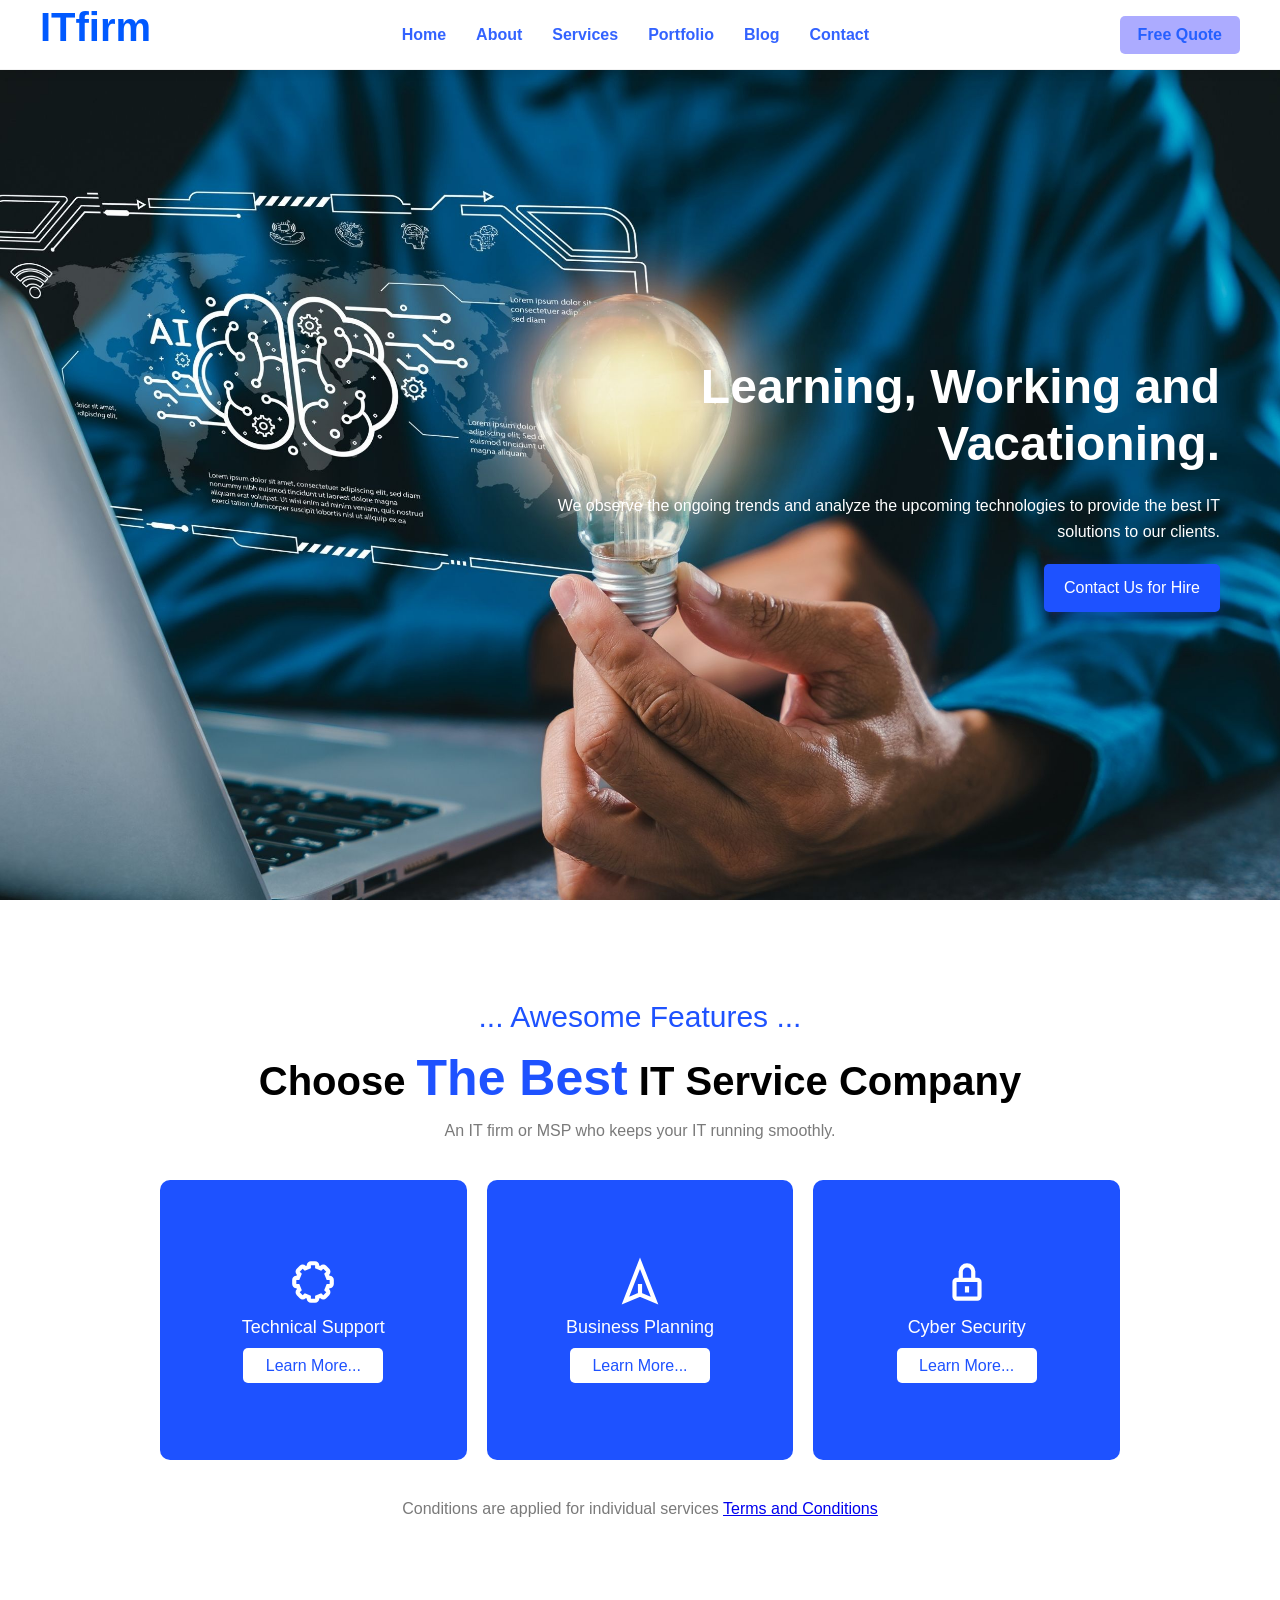
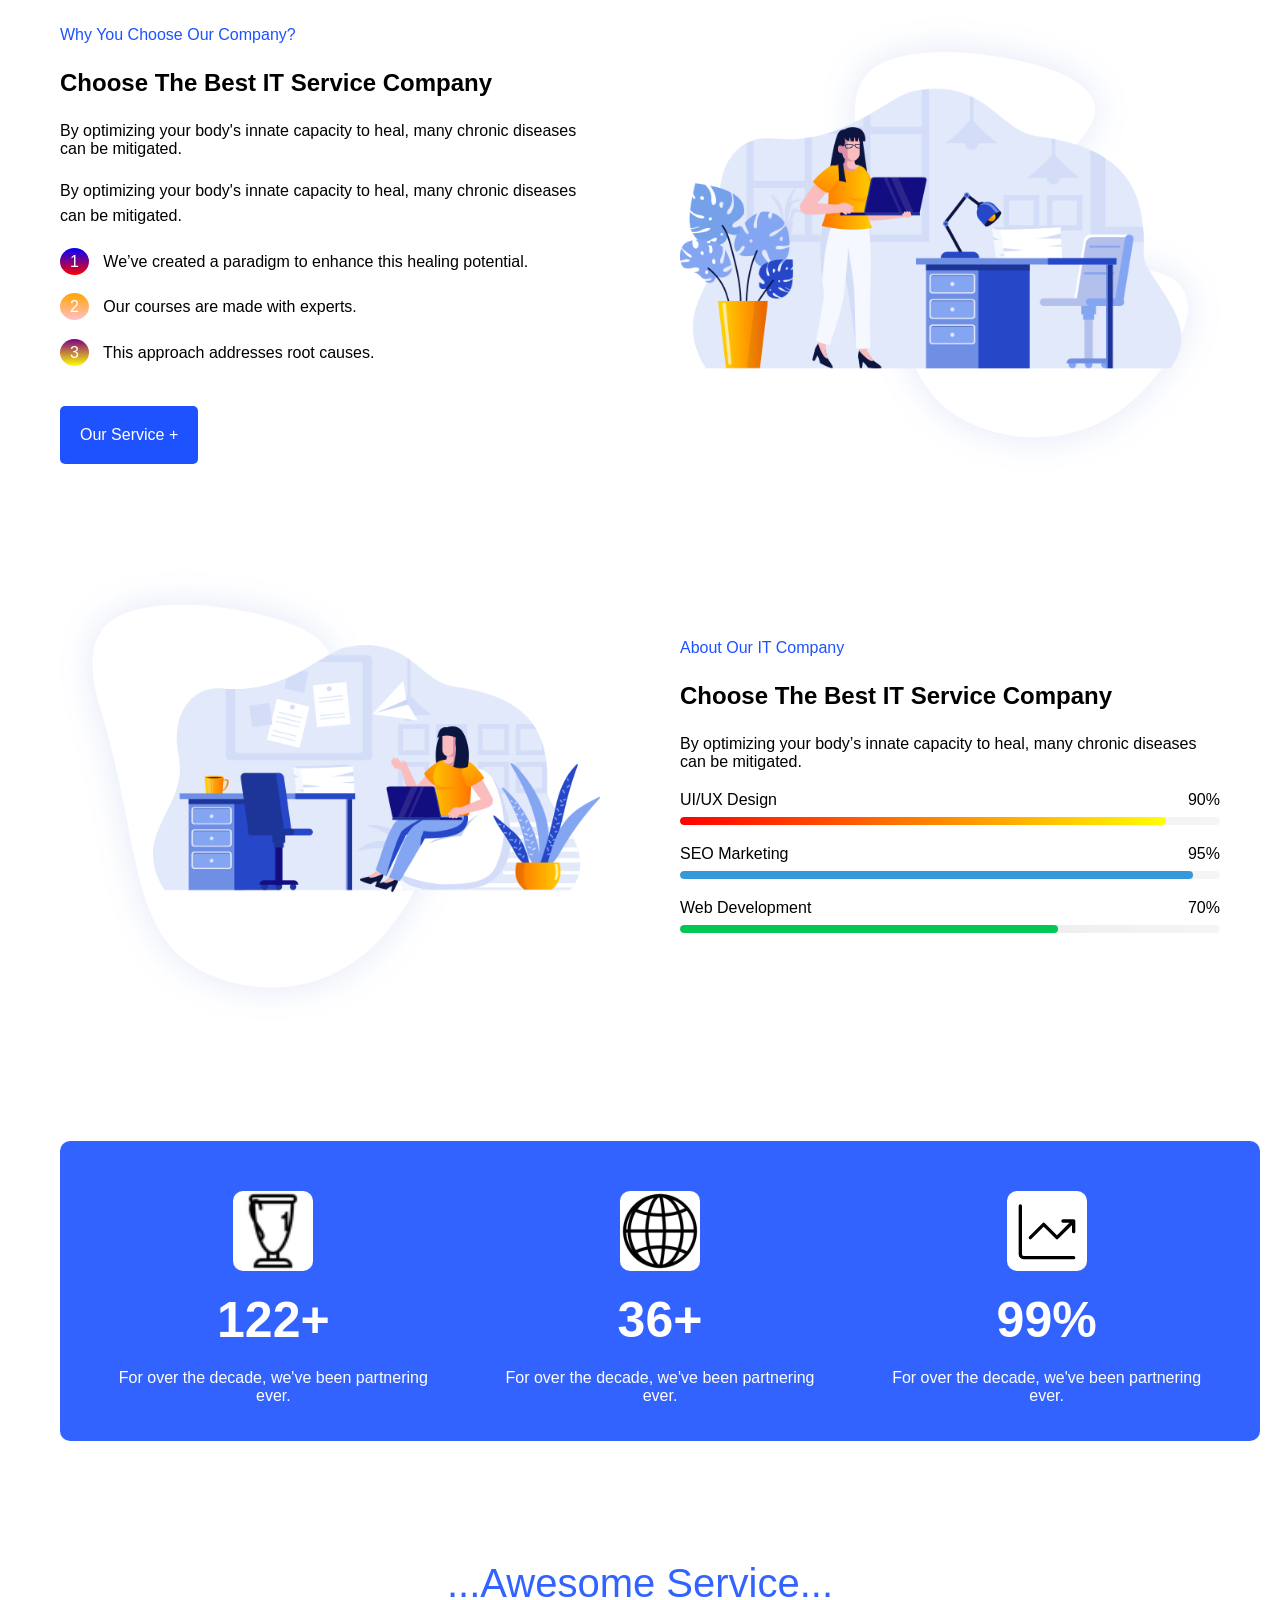
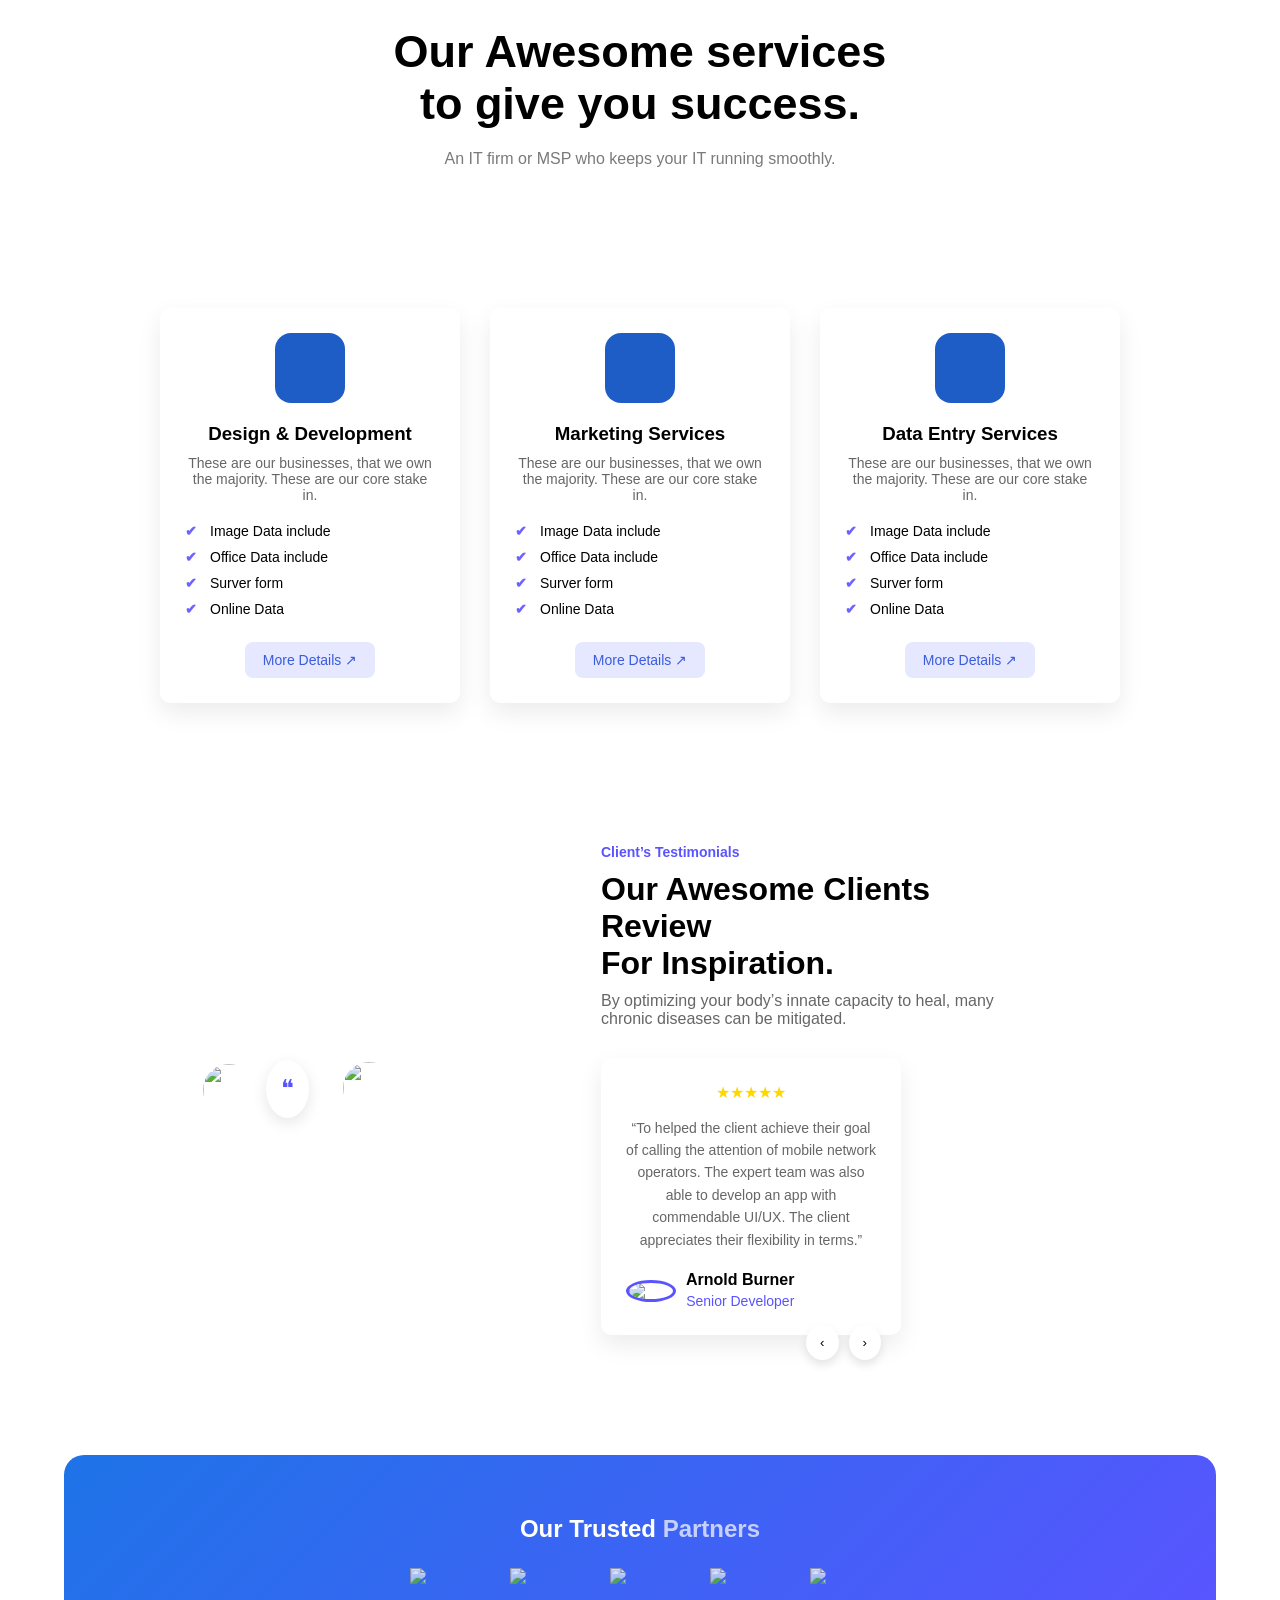
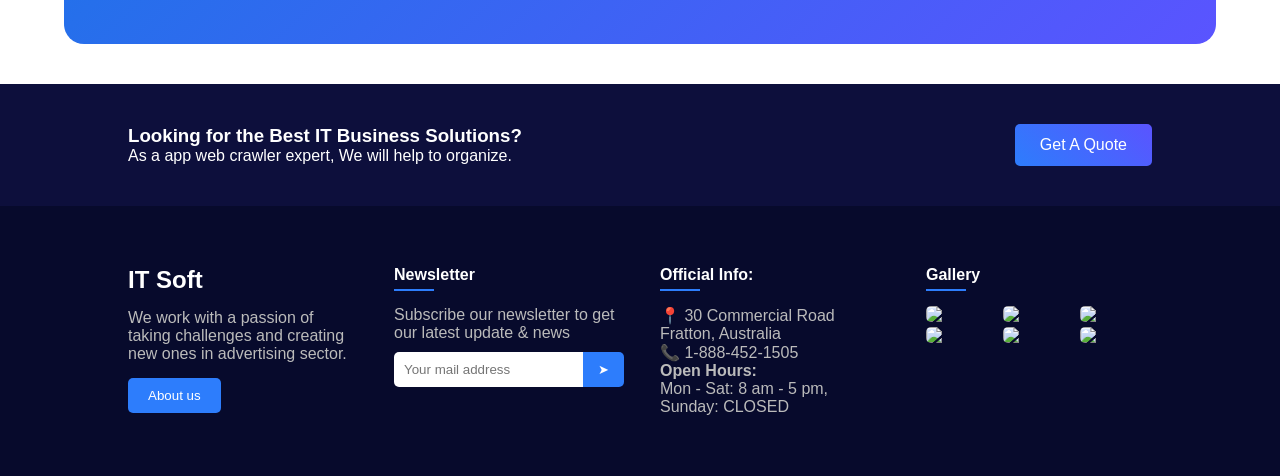
==== commit 00b67ef7: "for responsive" ====
--- a/Component/index.html
+++ b/Component/index.html
@@ -173,7 +173,7 @@
 
         </div>
 
-        <img src="./Assets/company.png" alt="Company">
+        <img src="/Assets/company.png" alt="Company">
 
     </section>
 
@@ -181,7 +181,7 @@
     <!-- ABOUT -->
     <section class="about" id="about">
 
-        <img src="./Assets/about-3.png" alt="About">
+        <img src="/Assets/about-3.png" alt="About">
 
         <div class="about-container">
 
@@ -237,13 +237,13 @@
         <div class="achive-container">
 
             <div class="achive-content">
-                <img  src="./Assets/icons8-trophy-50.apng.png" alt="" class="trophy-img"> 
+                <img  src="/Assets/icons8-trophy-50.apng.png" alt="" class="trophy-img"> 
                 <h2>122+</h2>
                 <p>For over the decade, we've been partnering ever.</p>
                 
             </div>
             <div class="achive-content">
-                <img src="./Assets/icons8-globe-100.apng.png" alt="">
+                <img src="/Assets/icons8-globe-100.apng.png" alt="">
                 <h2>36+</h2>
                 <p>For over the decade, we've been partnering ever.</p>
             </div>
--- a/Component/index.css
+++ b/Component/index.css
@@ -85,6 +85,17 @@
   }
   50% {
     opacity: 0.7;
+  }
+}
+
+@keyframes slideInDown {
+  from {
+    opacity: 0;
+    transform: translateY(-30px);
+  }
+  to {
+    opacity: 1;
+    transform: translateY(0);
   }
 }
 
@@ -144,7 +155,7 @@
   justify-content: space-between;
   align-items: center;
 
-  width: 100%;              /* IMPORTANT */
+  width: 100%;             
   padding: 15px 40px;
   background-color: white;
   box-shadow: 0 2px 10px rgba(0, 0, 0, 0.1);
@@ -320,7 +331,7 @@
   display: flex;
   justify-content: flex-end;
   align-items: center; /* center vertically */
-  background-image: url("./Assets/Untitled design (1).jpg");
+  background-image: url("../Assets/Untitled\ design\ \(1\).jpg");
   background-size: cover;
   background-position: center;
   padding: 40px 60px;
